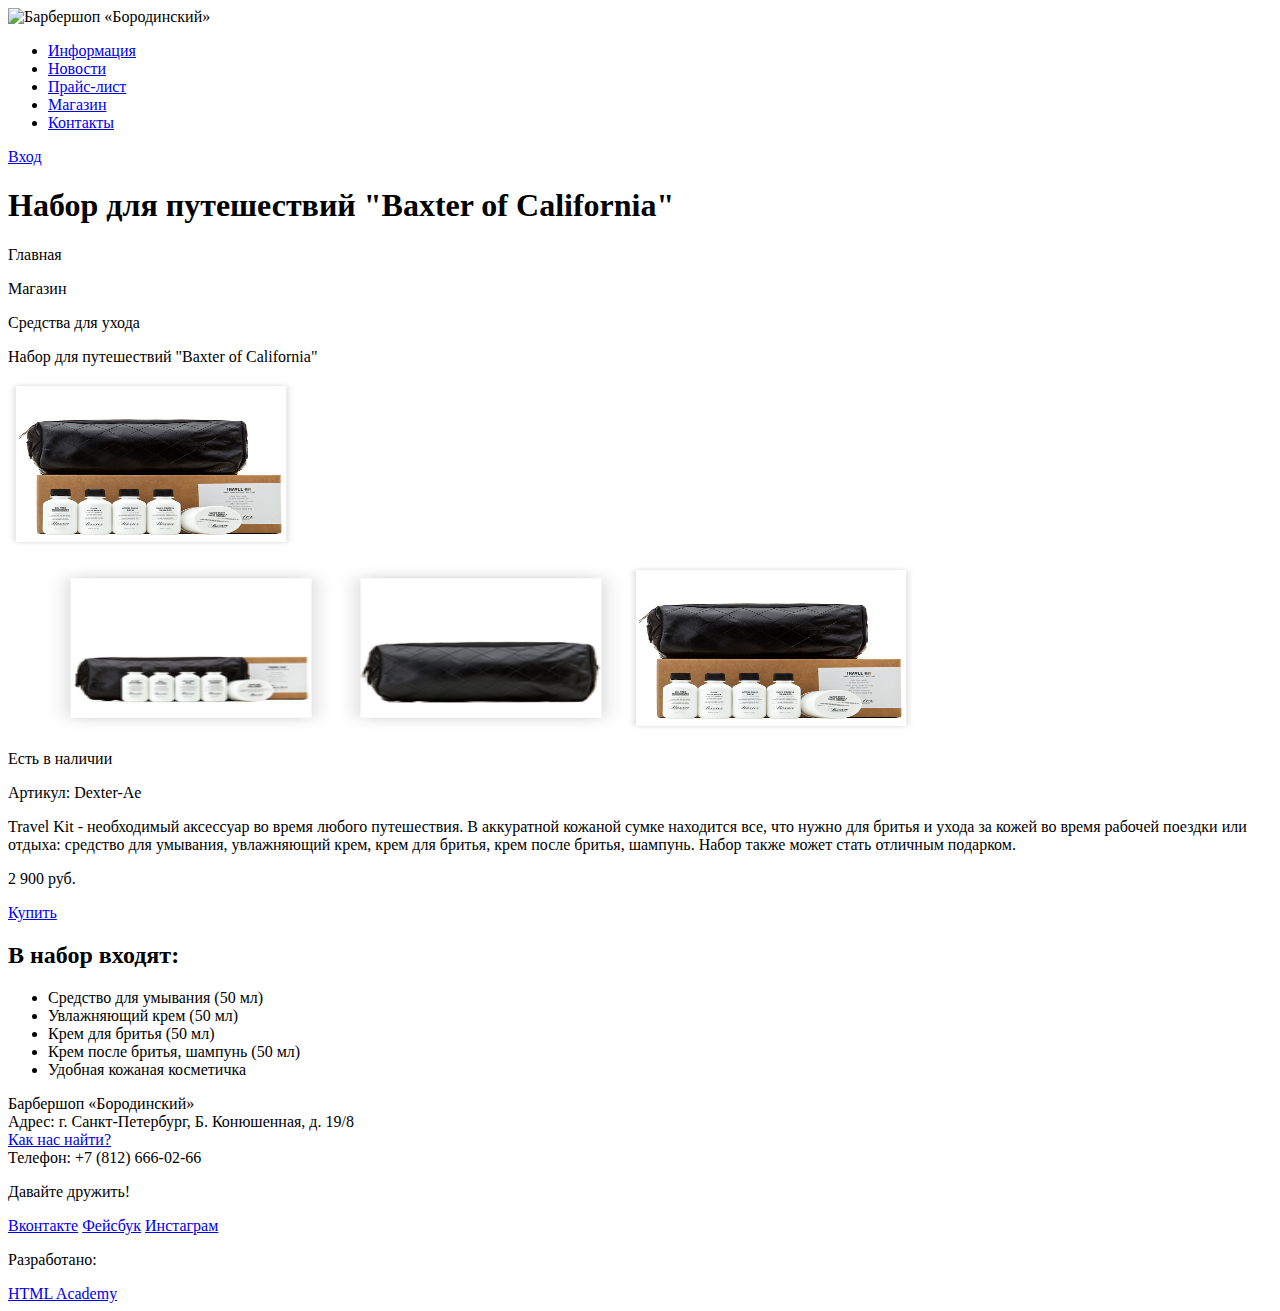
==== catalog-item.html @ eaf207fa "Подготовила графику и текстовые стили" ====
<!DOCTYPE html>
<html lang="ru">
  <head>
    <meta charset="utf-8">
    <title>HTML Academy: Барбершоп</title>
  </head>
  <body>
    <header class="main-header">
      <div class="container">
       <div class="header-logo">
          <img src="img/logo.png" alt="Барбершоп «Бородинский»" width="205" height="55">
       </div>
       <nav class="main-navigation">
          <ul>
            <li>
              <a href="css/style.css" rel="stylesheet">Информация</a>
            </li>
            <li>
              <a href="css/style.css" rel="stylesheet">Новости</a>
            </li>
            <li>
              <a href="css/style.css" rel="stylesheet">Прайс-лист</a>
            </li>
            <li>
              <a href="css/style.css" rel="stylesheet">Магазин</a>
            </li>
            <li>
              <a href="css/style.css" rel="stylesheet">Контакты</a>
            </li>
          </ul>
        </nav>
        <div class="user-block">
          <a class="login" href="css/style.css" rel="stylesheet">Вход</a>
        </div>
      </div>
   </header>
   <main class="container">
    <h1>Набор для путешествий "Baxter of California"</h1>
     <div class="breadcrumbs">
      <p>Главная</p>
      <p>Магазин</p>
      <p>Средства для ухода</p>
      <p>Набор для путешествий "Baxter of California"</p>
     </div>
     <section>
     <img src="img/Layer 47 copy.jpg" width="286" height="164" alt="Фото-1">
     	<figure class="gallery-content">
              <img src="img/Layer 45.jpg" width="286" height="164" alt="Фото-2">
              <img src="img/Layer 46.jpg" width="286" height="164" alt="Фото-3">
              <img src="img/Layer 47 copy.jpg" width="286" height="164" alt="Фото-4">
        </figure>
       <p>Есть в наличии</p>
       <p>Артикул: Dexter-Ae</p>
       <p>Travel Kit - необходимый аксессуар во время любого путешествия. В аккуратной кожаной сумке находится все, что нужно для бритья и ухода за кожей во время рабочей поездки или отдыха: средство для умывания, увлажняющий крем, крем  для бритья, крем после бритья, шампунь. Набор также может стать отличным подарком.</p>
       <p>2 900 руб.</p>
        <a class="button" href="css/style.css" rel="stylesheet">Купить</a>
        <h2>В набор входят:</h2>
        <ul>
            <li>Средство для умывания (50 мл)</li>
            <li>Увлажняющий крем (50 мл)</li>
            <li>Крем для бритья (50 мл)</li>
            <li>Крем после бритья, шампунь (50 мл)</li>
            <li>Удобная кожаная косметичка</li>
        </ul>
     </section>
     </main>
    <footer class="main-footer">
      <div class="container">
        <section class="footer-contacts">
          Барбершоп «Бородинский»<br>
          Адрес: г. Санкт-Петербург, Б. Конюшенная, д. 19/8<br>
          <a href="css/style.css" rel="stylesheet">Как нас найти?</a><br>
          Телефон: +7 (812) 666-02-66
        </section>
        <section class="footer-social">
          <p>Давайте дружить!</p>
          <a class="social-btn social-btn-vk" href="css/style.css" rel="stylesheet">Вконтакте</a>
          <a class="social-btn social-btn-fb" href="css/style.css" rel="stylesheet">Фейсбук</a>
          <a class="social-btn social-btn-inst" href="css/style.css" rel="stylesheet">Инстаграм</a>
        </section>
        <section class="footer-copyright">
          <p>Разработано:</p>
          <a class="btn" href="https://htmlacademy.ru">HTML Academy</a>
        </section>
      </div>
    </footer>
  </body>
</html>
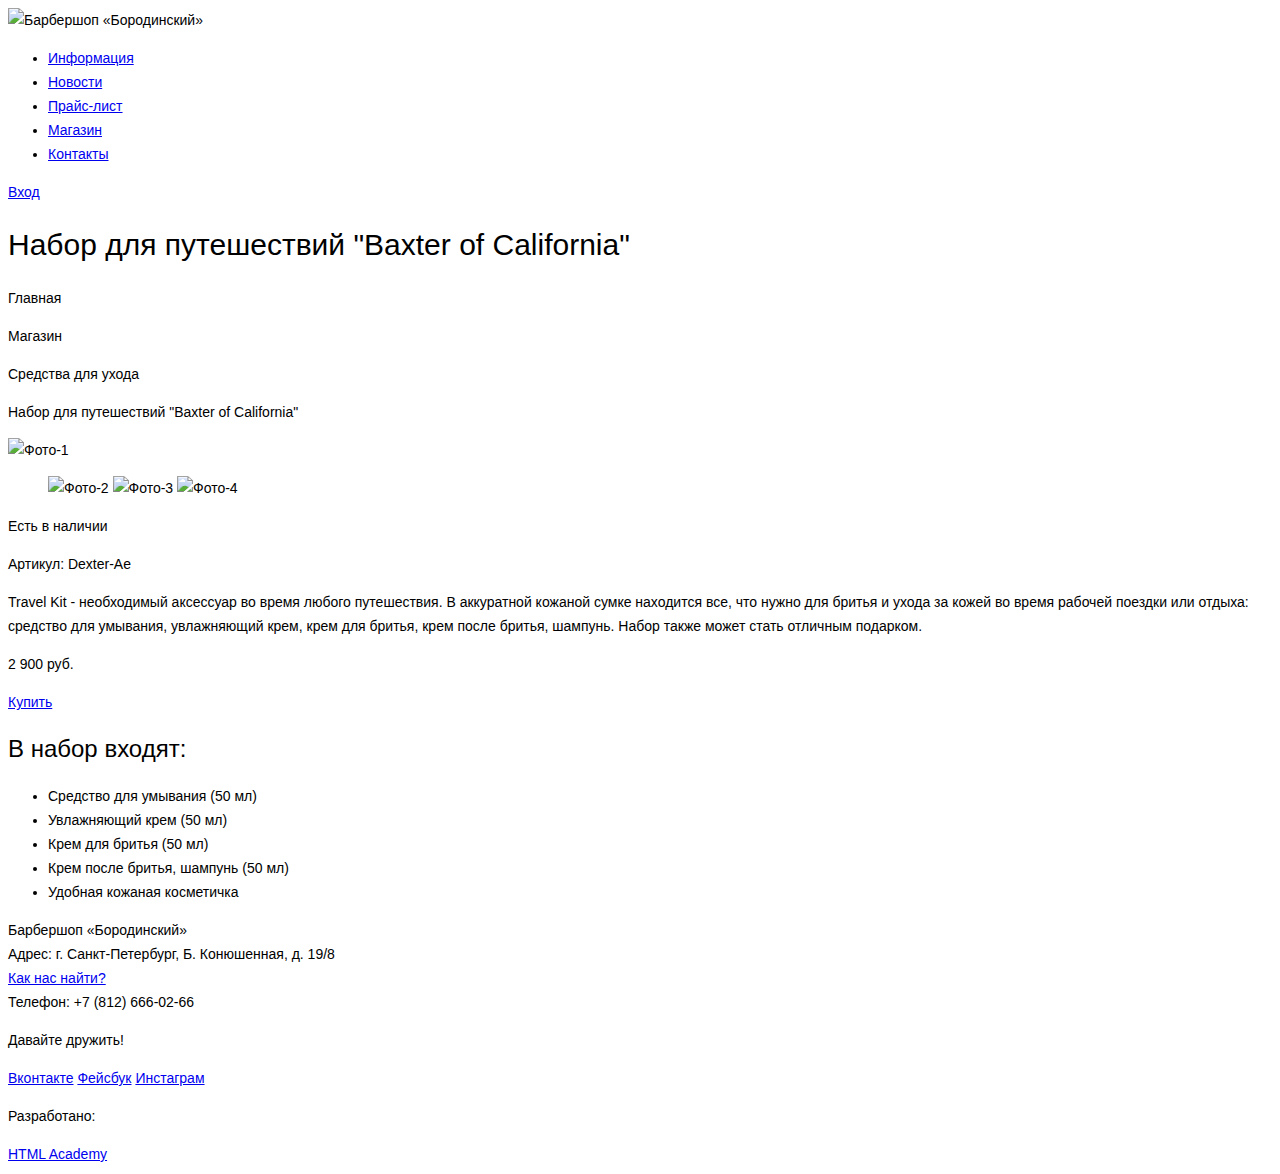
==== commit 48d5cdb4: "Исправила ошибки" ====
--- a/catalog-item.html
+++ b/catalog-item.html
@@ -3,6 +3,7 @@
   <head>
     <meta charset="utf-8">
     <title>HTML Academy: Барбершоп</title>
+    <link href="css/style.css" rel="stylesheet">
   </head>
   <body>
     <header class="main-header">
@@ -13,24 +14,24 @@
        <nav class="main-navigation">
           <ul>
             <li>
-              <a href="css/style.css" rel="stylesheet">Информация</a>
+              <a href="#">Информация</a>
             </li>
             <li>
-              <a href="css/style.css" rel="stylesheet">Новости</a>
+              <a href="#">Новости</a>
             </li>
             <li>
-              <a href="css/style.css" rel="stylesheet">Прайс-лист</a>
+              <a href="#">Прайс-лист</a>
             </li>
             <li>
-              <a href="css/style.css" rel="stylesheet">Магазин</a>
+              <a href="#">Магазин</a>
             </li>
             <li>
-              <a href="css/style.css" rel="stylesheet">Контакты</a>
+              <a href="#">Контакты</a>
             </li>
           </ul>
         </nav>
         <div class="user-block">
-          <a class="login" href="css/style.css" rel="stylesheet">Вход</a>
+          <a class="login" href="#">Вход</a>
         </div>
       </div>
    </header>
@@ -43,17 +44,17 @@
       <p>Набор для путешествий "Baxter of California"</p>
      </div>
      <section>
-     <img src="img/Layer 47 copy.jpg" width="286" height="164" alt="Фото-1">
+     <img src="img/Набор.jpg" width="286" height="164" alt="Фото-1">
      	<figure class="gallery-content">
-              <img src="img/Layer 45.jpg" width="286" height="164" alt="Фото-2">
-              <img src="img/Layer 46.jpg" width="286" height="164" alt="Фото-3">
-              <img src="img/Layer 47 copy.jpg" width="286" height="164" alt="Фото-4">
+              <img src="img/Набор-2.jpg" width="286" height="164" alt="Фото-2">
+              <img src="img/Косметичка.jpg" width="286" height="164" alt="Фото-3">
+              <img src="img/Набор.jpg" width="286" height="164" alt="Фото-4">
         </figure>
        <p>Есть в наличии</p>
        <p>Артикул: Dexter-Ae</p>
        <p>Travel Kit - необходимый аксессуар во время любого путешествия. В аккуратной кожаной сумке находится все, что нужно для бритья и ухода за кожей во время рабочей поездки или отдыха: средство для умывания, увлажняющий крем, крем  для бритья, крем после бритья, шампунь. Набор также может стать отличным подарком.</p>
        <p>2 900 руб.</p>
-        <a class="button" href="css/style.css" rel="stylesheet">Купить</a>
+        <a class="button" href="#">Купить</a>
         <h2>В набор входят:</h2>
         <ul>
             <li>Средство для умывания (50 мл)</li>
@@ -69,14 +70,14 @@
         <section class="footer-contacts">
           Барбершоп «Бородинский»<br>
           Адрес: г. Санкт-Петербург, Б. Конюшенная, д. 19/8<br>
-          <a href="css/style.css" rel="stylesheet">Как нас найти?</a><br>
+          <a href="#">Как нас найти?</a><br>
           Телефон: +7 (812) 666-02-66
         </section>
         <section class="footer-social">
           <p>Давайте дружить!</p>
-          <a class="social-btn social-btn-vk" href="css/style.css" rel="stylesheet">Вконтакте</a>
-          <a class="social-btn social-btn-fb" href="css/style.css" rel="stylesheet">Фейсбук</a>
-          <a class="social-btn social-btn-inst" href="css/style.css" rel="stylesheet">Инстаграм</a>
+          <a class="social-btn social-btn-vk" href="#">Вконтакте</a>
+          <a class="social-btn social-btn-fb" href="#">Фейсбук</a>
+          <a class="social-btn social-btn-inst" href="#">Инстаграм</a>
         </section>
         <section class="footer-copyright">
           <p>Разработано:</p>
--- a/css/style.css
+++ b/css/style.css
@@ -0,0 +1,23 @@
+body {
+    font-size: 14px;
+    line-height: 24px;
+    color: #000000;
+    font-weight: normal;
+    font-family: "PTSans", sans-serif;
+}
+
+h1 {
+    font-size: 30px;
+    line-height: 42px;
+    color: #000000;
+    font-weight: normal;
+    font-family: "PTSans", sans-serif;
+}
+
+h2 {
+    font-size: 24px;
+    line-height: 30px;
+    color: #000000;
+    font-weight: normal;
+    font-family: "PTSans", sans-serif;
+}
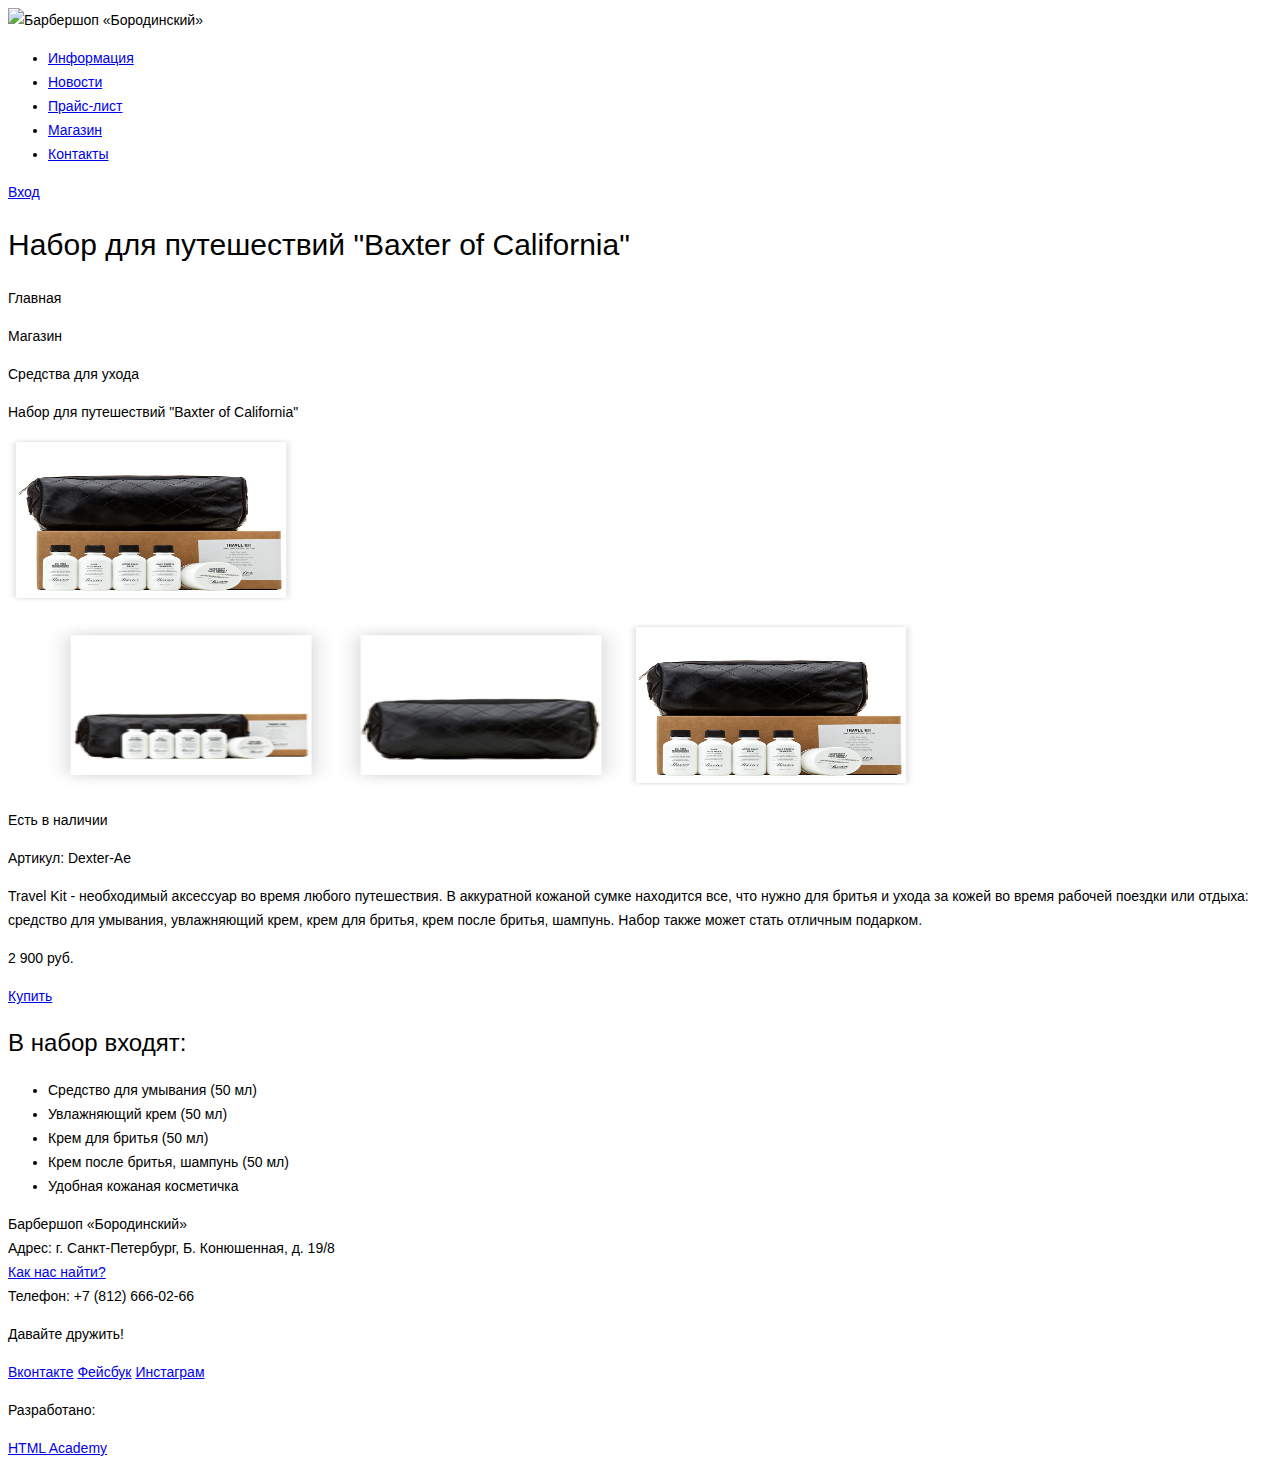
==== commit 76c56cea: "Исправление ошибок" ====
--- a/catalog-item.html
+++ b/catalog-item.html
@@ -44,11 +44,11 @@
       <p>Набор для путешествий "Baxter of California"</p>
      </div>
      <section>
-     <img src="img/Набор.jpg" width="286" height="164" alt="Фото-1">
+     <img src="img/set.jpg" width="286" height="164" alt="Фото-1">
      	<figure class="gallery-content">
-              <img src="img/Набор-2.jpg" width="286" height="164" alt="Фото-2">
-              <img src="img/Косметичка.jpg" width="286" height="164" alt="Фото-3">
-              <img src="img/Набор.jpg" width="286" height="164" alt="Фото-4">
+              <img src="img/set-2.jpg" width="286" height="164" alt="Фото-2">
+              <img src="img/cosmetician.jpg" width="286" height="164" alt="Фото-3">
+              <img src="img/set.jpg" width="286" height="164" alt="Фото-4">
         </figure>
        <p>Есть в наличии</p>
        <p>Артикул: Dexter-Ae</p>
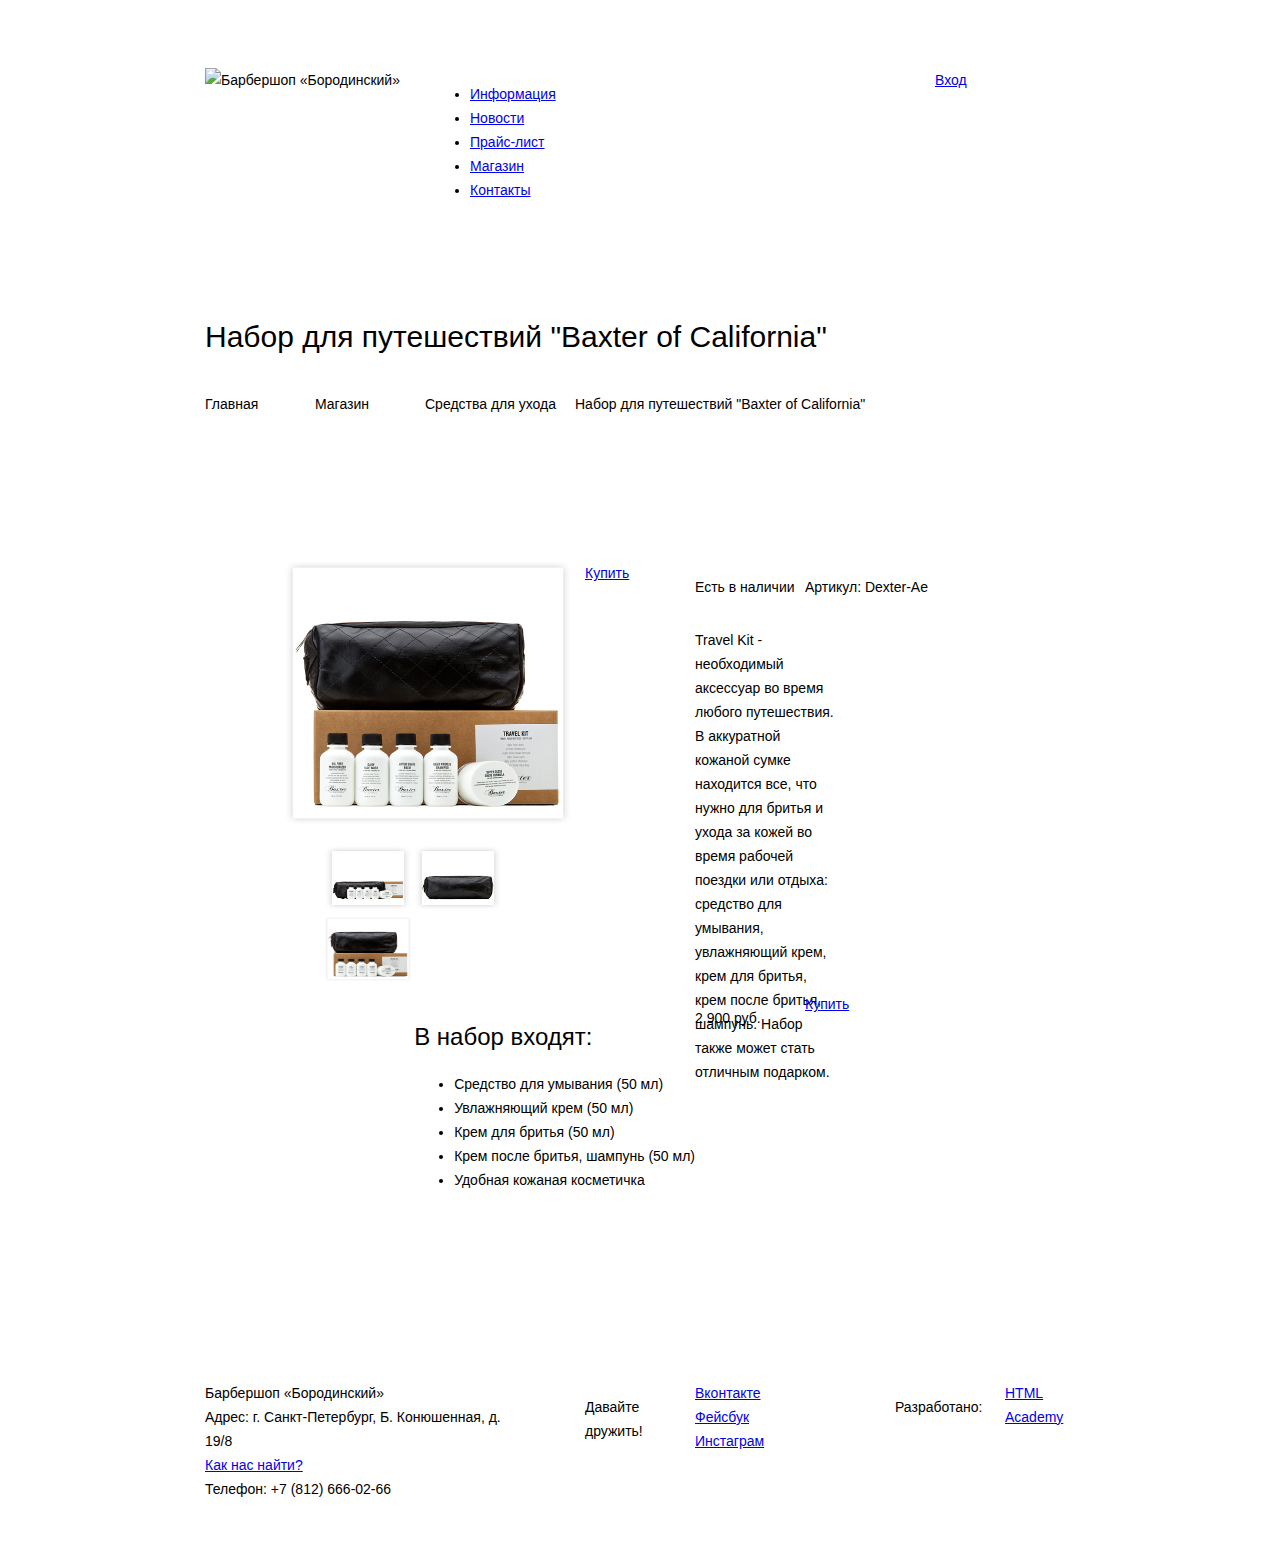
==== commit 32c52f97: "Сетка" ====
--- a/catalog-item.html
+++ b/catalog-item.html
@@ -7,7 +7,7 @@
   </head>
   <body>
     <header class="main-header">
-      <div class="container">
+      <div class="container clearfix">
        <div class="header-logo">
           <img src="img/logo.png" alt="Барбершоп «Бородинский»" width="205" height="55">
        </div>
@@ -31,30 +31,37 @@
           </ul>
         </nav>
         <div class="user-block">
-          <a class="login" href="#">Вход</a>
+          <a class="login btn-quick-order" href="#">Вход</a>
         </div>
       </div>
    </header>
    <main class="container">
     <h1>Набор для путешествий "Baxter of California"</h1>
-     <div class="breadcrumbs">
+     <div class="breadcrumbs clearfix">
       <p>Главная</p>
       <p>Магазин</p>
       <p>Средства для ухода</p>
       <p>Набор для путешествий "Baxter of California"</p>
      </div>
-     <section>
-     <img src="img/set.jpg" width="286" height="164" alt="Фото-1">
-     	<figure class="gallery-content">
-              <img src="img/set-2.jpg" width="286" height="164" alt="Фото-2">
-              <img src="img/cosmetician.jpg" width="286" height="164" alt="Фото-3">
-              <img src="img/set.jpg" width="286" height="164" alt="Фото-4">
+     <section class="index-content clearfix">
+     <div class="index-content-left">
+     <img src="img/set.jpg" width="286" height="264" alt="Фото-1">
+     <figure class="gallery">
+              <img src="img/set-2.jpg" width="86" height="64" alt="Фото-2">
+              <img src="img/cosmetician.jpg" width="86" height="64" alt="Фото-3">
+              <img src="img/set.jpg" width="86" height="64" alt="Фото-4">
         </figure>
-       <p>Есть в наличии</p>
-       <p>Артикул: Dexter-Ae</p>
-       <p>Travel Kit - необходимый аксессуар во время любого путешествия. В аккуратной кожаной сумке находится все, что нужно для бритья и ухода за кожей во время рабочей поездки или отдыха: средство для умывания, увлажняющий крем, крем  для бритья, крем после бритья, шампунь. Набор также может стать отличным подарком.</p>
-       <p>2 900 руб.</p>
+        </div>
+     <div class="index-content-right">
+     <p class="available">Есть в наличии</p>
+       <p class="vendor-code">Артикул: Dexter-Ae</p>
+       <p class="description">Travel Kit - необходимый аксессуар во время любого путешествия. В аккуратной кожаной сумке находится все, что нужно для бритья и ухода за кожей во время рабочей поездки или отдыха: средство для умывания, увлажняющий крем, крем  для бритья, крем после бритья, шампунь. Набор также может стать отличным подарком.</p>
+       <p class="price">2 900 руб.</p>
         <a class="button" href="#">Купить</a>
+        </div>
+        </div> 
+        <a class="button" href="#">Купить</a>
+        <div class="list">
         <h2>В набор входят:</h2>
         <ul>
             <li>Средство для умывания (50 мл)</li>
@@ -63,10 +70,11 @@
             <li>Крем после бритья, шампунь (50 мл)</li>
             <li>Удобная кожаная косметичка</li>
         </ul>
+        </div>
      </section>
      </main>
-    <footer class="main-footer">
-      <div class="container">
+        <footer class="main-footer">
+      <div class="container clearfix">
         <section class="footer-contacts">
           Барбершоп «Бородинский»<br>
           Адрес: г. Санкт-Петербург, Б. Конюшенная, д. 19/8<br>
@@ -86,4 +94,4 @@
       </div>
     </footer>
   </body>
-</html>
+</html>--- a/css/style.css
+++ b/css/style.css
@@ -1,9 +1,50 @@
 body {
+    min-width: 960px;
     font-size: 14px;
     line-height: 24px;
     color: #000000;
     font-weight: normal;
     font-family: "PTSans", sans-serif;
+}
+
+.clearfix::after {
+  content: "";
+
+  display: table;
+  clear: both;
+}
+
+.main-header {
+  margin-bottom: 60px;
+  padding-top: 60px;
+  padding-bottom: 40px;
+
+}
+
+.container {
+  width: 870px;
+  margin: 0 auto;
+  padding: 0 10px;
+}
+
+.header-logo {
+  float: left;
+  width: 205px;
+  margin-right: 20px;
+}
+
+.main-navigation {
+    float: left;
+    width: 480px;
+  /* Только для оформления сетки */
+  min-height: 70px;
+}
+
+.user-block {
+  float: right;
+  width: 140px;
+  /* Только для оформления сетки */
+  min-height: 70px;
 }
 
 h1 {
@@ -14,6 +55,10 @@
     font-family: "PTSans", sans-serif;
 }
 
+.left {
+    float: left;
+}
+
 h2 {
     font-size: 24px;
     line-height: 30px;
@@ -21,3 +66,122 @@
     font-weight: normal;
     font-family: "PTSans", sans-serif;
 }
+
+.galery-content {
+  float: left;
+  width: 300px;
+  min-height: 175px;
+  margin-right: 20px;
+}
+
+.galery-content:last-child {
+  margin-right: 0;
+}
+
+.breadcrumbs {
+  margin-bottom: 80px;
+}
+
+p {
+  float: left;
+  width: 60px;
+  margin-right: 10px;
+  
+  /* Только для оформления сетки */
+  min-height: 25px;
+}
+
+p:last-child {
+  margin-right: 0;
+  width: 300px;
+}
+
+p:nth-child(3) {
+  width: 140px;
+}
+
+.index-content {
+  margin-bottom: 35px;
+  padding: 50px 80px;
+}
+
+.index-content-left {
+  float: left;
+  width: 300px;
+  
+  /* Только для оформления сетки */
+  min-height: 330px;
+}
+
+.index-content-right {
+  float: right;
+  width: 300px;
+
+  /* Только для оформления сетки */
+  min-height: 330px;
+}
+
+.available {
+    float: left;
+     width: 100px;
+}
+
+.description {
+    height: 350px;
+    margin-right: 200px;
+}
+
+p {
+  width: 100px;
+}
+
+.vendor-code {
+    width: 170px;
+}
+
+.price {
+    width: 100px;
+}
+
+.main-footer {
+  margin-top: 65px;
+  padding-top: 60px;
+  padding-bottom: 40px;
+}
+
+.footer-contacts {
+  float: left;
+  width: 320px;
+  margin-right: 60px;
+
+  /* Только для оформления сетки */
+  min-height: 90px;
+}
+
+.footer-social {
+  float: left;
+  width: 180px;
+
+  /* Только для оформления сетки */
+  min-height: 90px;
+}
+
+.footer-copyright {
+  float: right;
+  width: 180px;
+
+  /* Только для оформления сетки */
+  min-height: 90px;
+}
+
+.list {
+   float: right;
+}
+
+.produces {
+   float: left;
+}
+
+.goods {
+   float: left;
+}  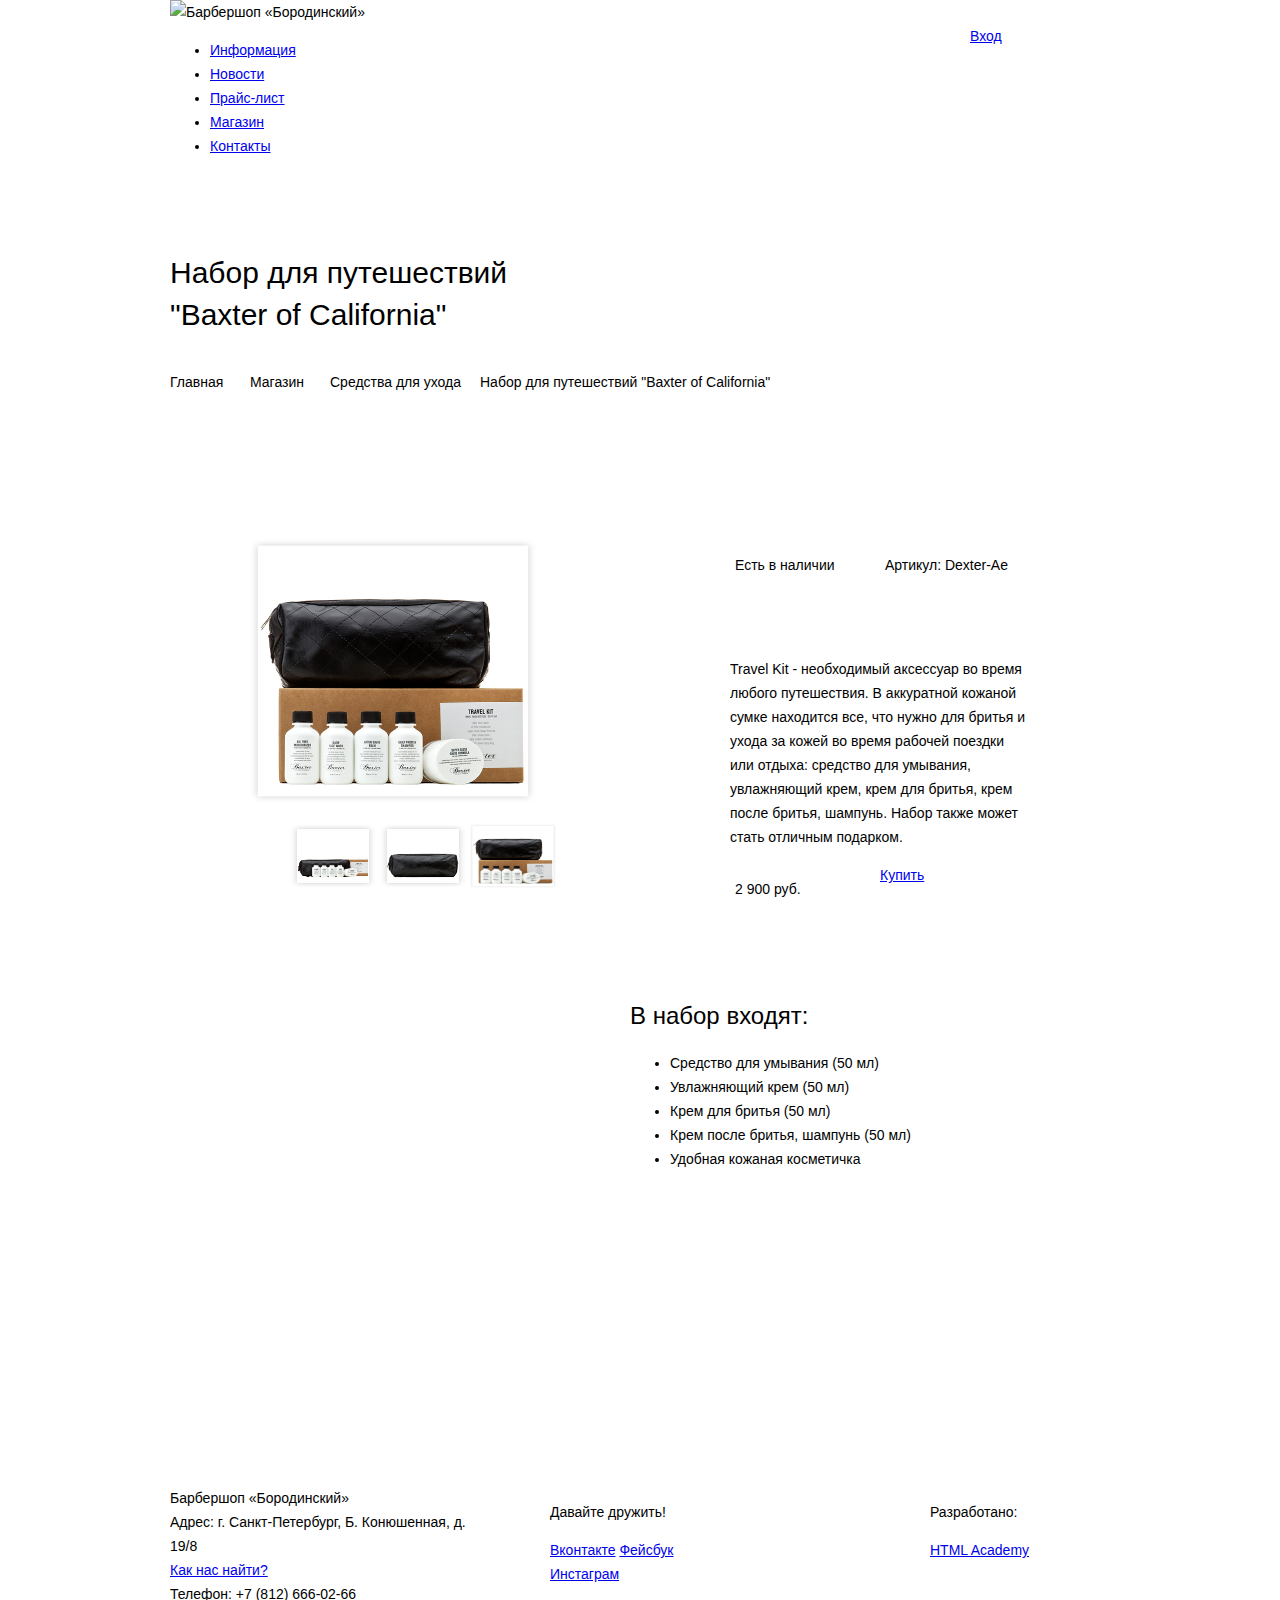
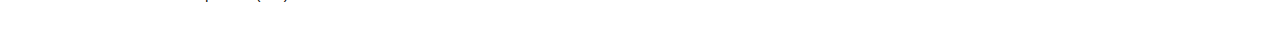
==== commit cbfd5d01: "Сетка" ====
--- a/catalog-item.html
+++ b/catalog-item.html
@@ -31,7 +31,7 @@
           </ul>
         </nav>
         <div class="user-block">
-          <a class="login btn-quick-order" href="#">Вход</a>
+          <a class="button" href="#">Вход</a>
         </div>
       </div>
    </header>
@@ -46,22 +46,21 @@
      <section class="index-content clearfix">
      <div class="index-content-left">
      <img src="img/set.jpg" width="286" height="264" alt="Фото-1">
-     <figure class="gallery">
+     <figure class="features-item">
               <img src="img/set-2.jpg" width="86" height="64" alt="Фото-2">
               <img src="img/cosmetician.jpg" width="86" height="64" alt="Фото-3">
               <img src="img/set.jpg" width="86" height="64" alt="Фото-4">
         </figure>
         </div>
      <div class="index-content-right">
-     <p class="available">Есть в наличии</p>
-       <p class="vendor-code">Артикул: Dexter-Ae</p>
-       <p class="description">Travel Kit - необходимый аксессуар во время любого путешествия. В аккуратной кожаной сумке находится все, что нужно для бритья и ухода за кожей во время рабочей поездки или отдыха: средство для умывания, увлажняющий крем, крем  для бритья, крем после бритья, шампунь. Набор также может стать отличным подарком.</p>
-       <p class="price">2 900 руб.</p>
+     <p class="item">Есть в наличии</p>
+       <p class="item">Артикул: Dexter-Ae</p>
+       <p>Travel Kit - необходимый аксессуар во время любого путешествия. В аккуратной кожаной сумке находится все, что нужно для бритья и ухода за кожей во время рабочей поездки или отдыха: средство для умывания, увлажняющий крем, крем  для бритья, крем после бритья, шампунь. Набор также может стать отличным подарком.</p>
+       <p class="item">2 900 руб.</p>
         <a class="button" href="#">Купить</a>
         </div>
         </div> 
-        <a class="button" href="#">Купить</a>
-        <div class="list">
+        <div class="index-content-left ">
         <h2>В набор входят:</h2>
         <ul>
             <li>Средство для умывания (50 мл)</li>
--- a/css/style.css
+++ b/css/style.css
@@ -1,7 +1,26 @@
+html,
 body {
-    min-width: 960px;
-    font-size: 14px;
-    line-height: 24px;
+  min-width: 1122px;
+  margin: 0;
+  padding: 0;
+  font-size: 14px;
+  line-height: 24px;
+  color: #000000;
+  font-weight: normal;
+  font-family: "PTSans", sans-serif;
+}
+
+h1 {
+    font-size: 30px;
+    line-height: 42px;
+    color: #000000;
+    font-weight: normal;
+    font-family: "PTSans", sans-serif;
+}
+
+h2 {
+    font-size: 24px;
+    line-height: 30px;
     color: #000000;
     font-weight: normal;
     font-family: "PTSans", sans-serif;
@@ -14,17 +33,46 @@
   clear: both;
 }
 
+.container {
+  width: 940px;
+  margin: 0 auto;
+  padding: 0 10px;
+}
+
+.container h1 {
+  float: left;
+  margin-right: 600px;
+}
+
 .main-header {
   margin-bottom: 60px;
-  padding-top: 60px;
-  padding-bottom: 40px;
-
 }
 
-.container {
-  width: 870px;
-  margin: 0 auto;
-  padding: 0 10px;
+.main-navigation {
+  float: left;
+  width: 780px;
+  min-height: 70px;
+}
+
+.main-nav {
+  float: left;
+  width: 550px;
+  /* Только для оформления сетки */
+  min-height: 70px;
+}
+
+.user-block {
+  float: right;
+  width: 140px;
+  min-height: 70px;
+}
+
+.index-logo {
+  width: 368px;
+  min-height: 204px;
+  margin-right: auto;
+  margin-left: auto;
+  margin-bottom: 25px;
 }
 
 .header-logo {
@@ -33,71 +81,41 @@
   margin-right: 20px;
 }
 
-.main-navigation {
-    float: left;
-    width: 480px;
-  /* Только для оформления сетки */
-  min-height: 70px;
+.breadcrumbs {
+  margin-bottom: 80px;
 }
 
-.user-block {
-  float: right;
-  width: 140px;
+.breadcrumbs p {
+  float: left;
+  width: 70px;
+  margin-right: 10px;
+  
   /* Только для оформления сетки */
-  min-height: 70px;
+  min-height: 25px;
 }
 
-h1 {
-    font-size: 30px;
-    line-height: 42px;
-    color: #000000;
-    font-weight: normal;
-    font-family: "PTSans", sans-serif;
+.breadcrumbs p:last-child {
+  margin-right: 0;
+  width: 300px;
 }
 
-.left {
-    float: left;
+.breadcrumbs p:nth-child(3) {
+  width: 140px;
 }
 
-h2 {
-    font-size: 24px;
-    line-height: 30px;
-    color: #000000;
-    font-weight: normal;
-    font-family: "PTSans", sans-serif;
+.features {
+  margin-bottom: 80px;
 }
 
-.galery-content {
+.features-item {
   float: left;
   width: 300px;
   min-height: 175px;
   margin-right: 20px;
 }
 
-.galery-content:last-child {
+.features-item:last-child {
   margin-right: 0;
-}
-
-.breadcrumbs {
-  margin-bottom: 80px;
-}
-
-p {
-  float: left;
-  width: 60px;
-  margin-right: 10px;
-  
-  /* Только для оформления сетки */
-  min-height: 25px;
-}
-
-p:last-child {
-  margin-right: 0;
-  width: 300px;
-}
-
-p:nth-child(3) {
-  width: 140px;
 }
 
 .index-content {
@@ -107,40 +125,23 @@
 
 .index-content-left {
   float: left;
-  width: 300px;
-  
-  /* Только для оформления сетки */
+  width: 380px;
   min-height: 330px;
 }
 
 .index-content-right {
   float: right;
   width: 300px;
+  min-height: 50px;
+}
+
+.item {
+  margin-left: 5px;
+  float: left;
+  width: 130px;
 
   /* Только для оформления сетки */
-  min-height: 330px;
-}
-
-.available {
-    float: left;
-     width: 100px;
-}
-
-.description {
-    height: 350px;
-    margin-right: 200px;
-}
-
-p {
-  width: 100px;
-}
-
-.vendor-code {
-    width: 170px;
-}
-
-.price {
-    width: 100px;
+  min-height: 90px;
 }
 
 .main-footer {
@@ -153,35 +154,27 @@
   float: left;
   width: 320px;
   margin-right: 60px;
-
-  /* Только для оформления сетки */
   min-height: 90px;
 }
 
 .footer-social {
   float: left;
   width: 180px;
-
-  /* Только для оформления сетки */
   min-height: 90px;
 }
 
 .footer-copyright {
   float: right;
   width: 180px;
-
-  /* Только для оформления сетки */
   min-height: 90px;
 }
 
-.list {
-   float: right;
+.item {
+    display: inline-block;
+    vertical-align: top;
+    margin-right: 15px;
 }
 
-.produces {
-   float: left;
+.item:nth-child(3n) {
+    margin-right: 0;
 }
-
-.goods {
-   float: left;
-}  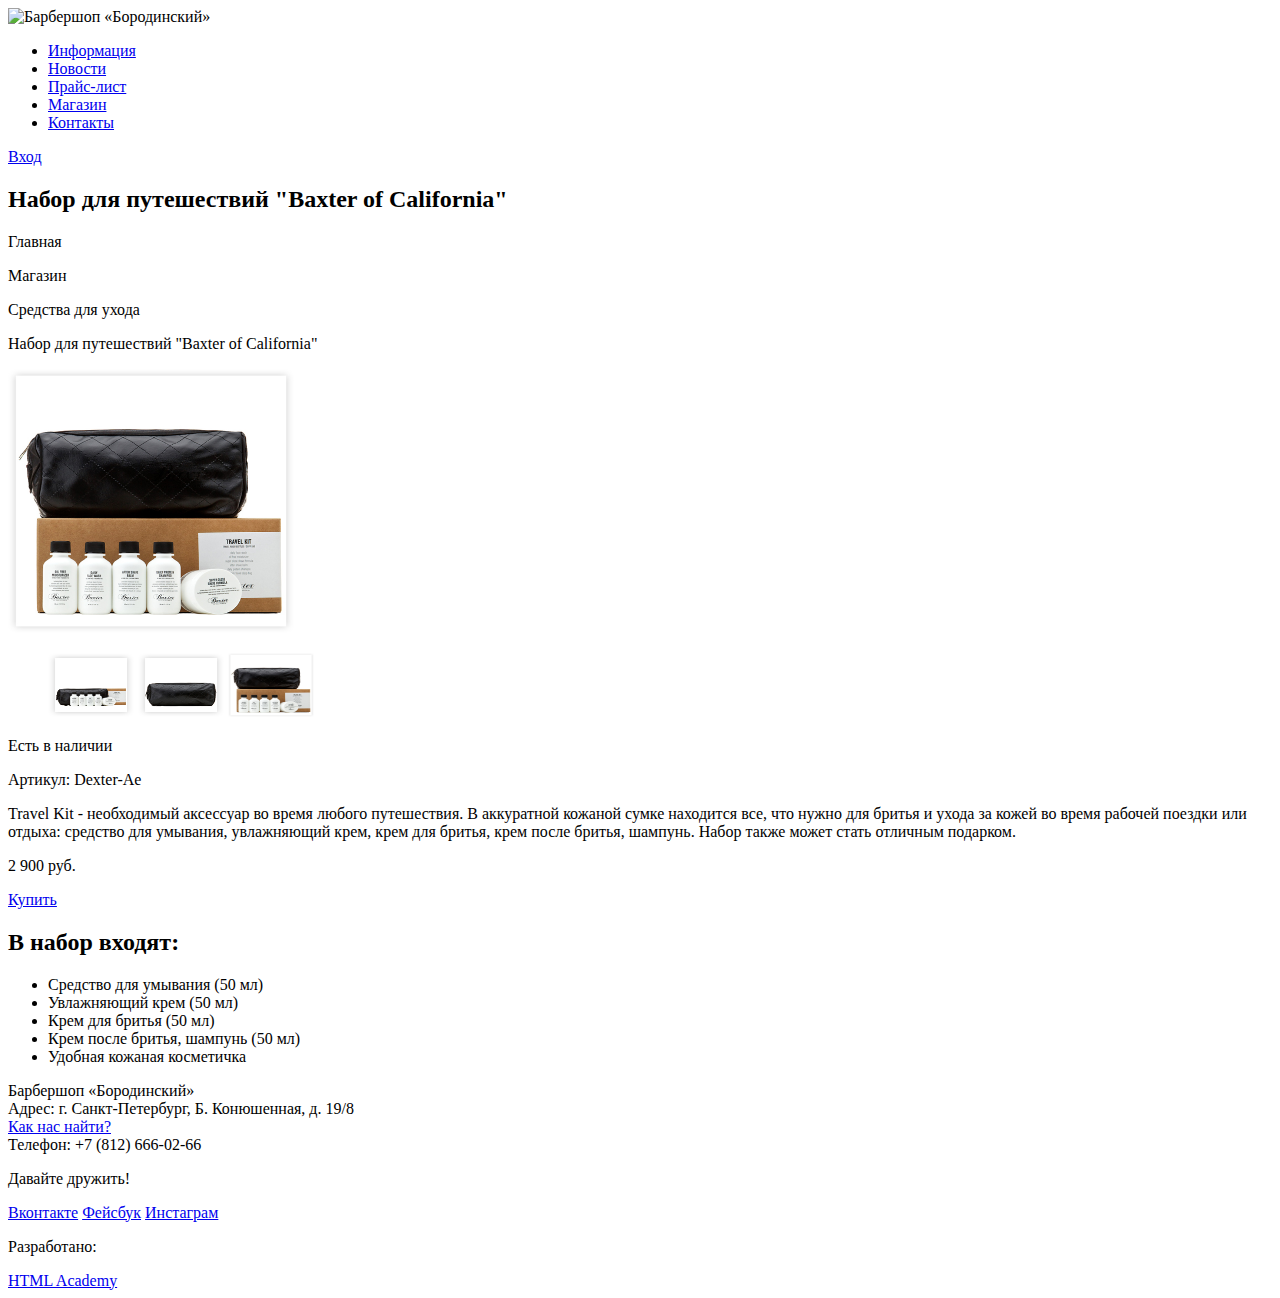
==== commit 58323340: "Декоративные элементы" ====
--- a/catalog-item.html
+++ b/catalog-item.html
@@ -3,7 +3,8 @@
   <head>
     <meta charset="utf-8">
     <title>HTML Academy: Барбершоп</title>
-    <link href="css/style.css" rel="stylesheet">
+    <link rel="stylesheet" href="https://fonts.googleapis.com/css?family=PT+Sans+Narrow:400,700&amp;subset=latin,cyrillic">
+    <link rel="stylesheet" href="css/normalize.css">
   </head>
   <body>
     <header class="main-header">
@@ -31,12 +32,12 @@
           </ul>
         </nav>
         <div class="user-block">
-          <a class="button" href="#">Вход</a>
+          <a class="login" href="#">Вход</a>
         </div>
       </div>
    </header>
    <main class="container">
-    <h1>Набор для путешествий "Baxter of California"</h1>
+    <h2 class="index-content-title">Набор для путешествий "Baxter of California"</h2>
      <div class="breadcrumbs clearfix">
       <p>Главная</p>
       <p>Магазин</p>
@@ -61,7 +62,7 @@
         </div>
         </div> 
         <div class="index-content-left ">
-        <h2>В набор входят:</h2>
+        <h2 class="index-content-title">В набор входят:</h2>
         <ul>
             <li>Средство для умывания (50 мл)</li>
             <li>Увлажняющий крем (50 мл)</li>
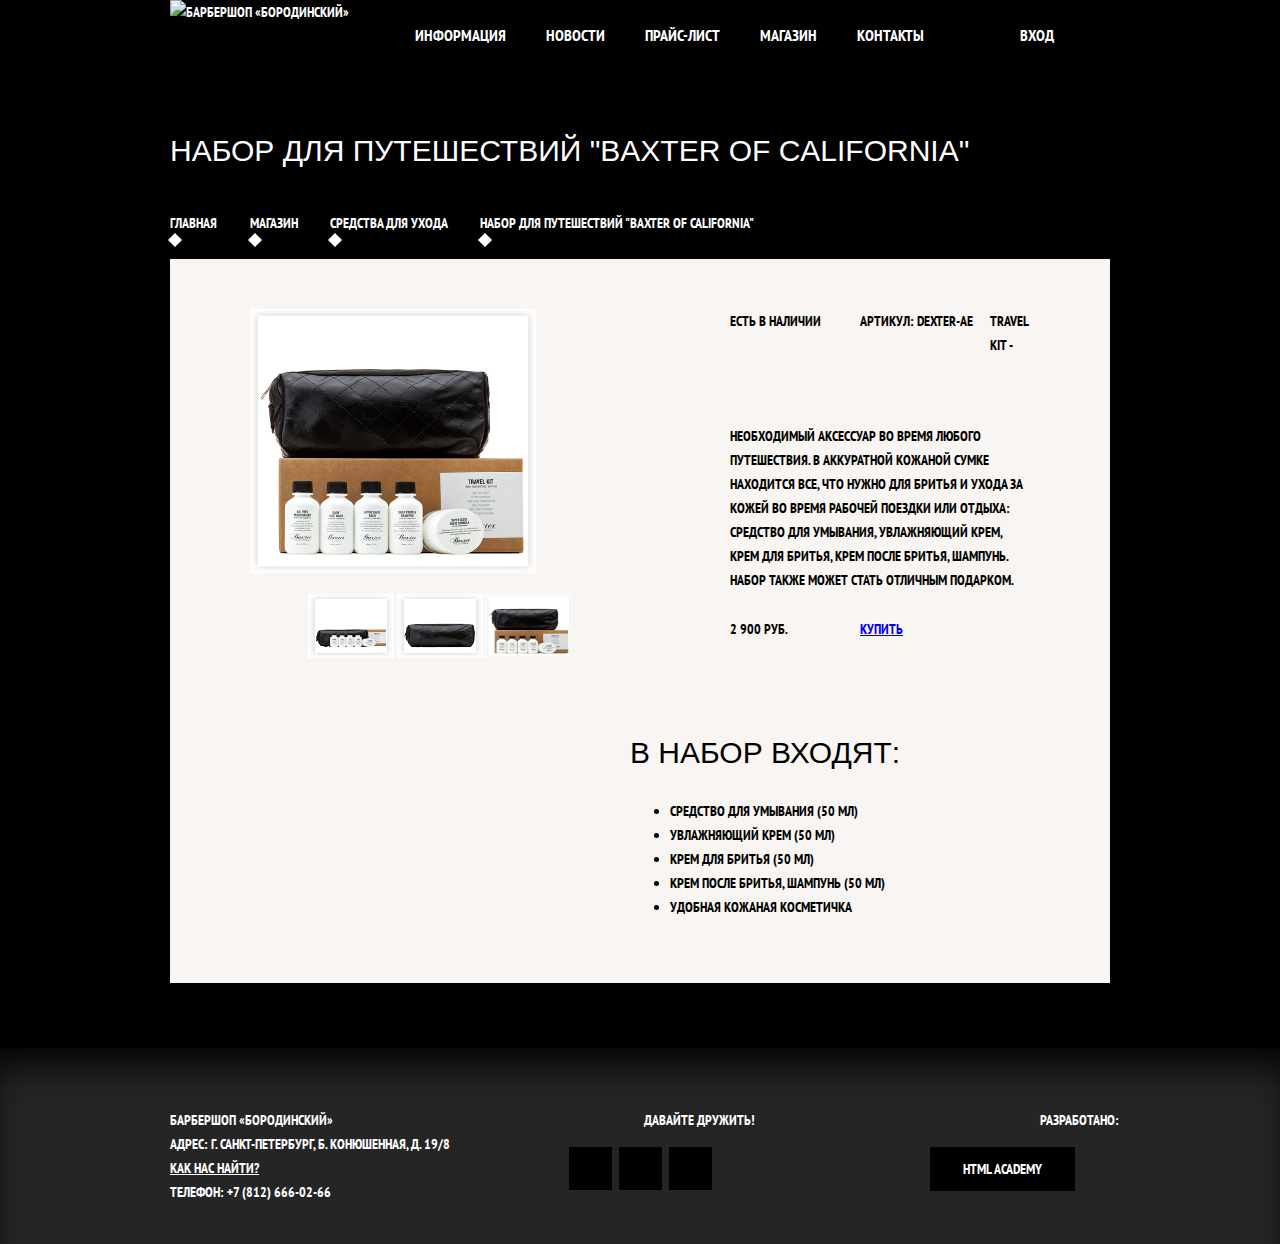
==== commit b6809062: "Завершение верстки" ====
--- a/catalog-item.html
+++ b/catalog-item.html
@@ -5,6 +5,7 @@
     <title>HTML Academy: Барбершоп</title>
     <link rel="stylesheet" href="https://fonts.googleapis.com/css?family=PT+Sans+Narrow:400,700&amp;subset=latin,cyrillic">
     <link rel="stylesheet" href="css/normalize.css">
+    <link href="css/style.css" rel="stylesheet">
   </head>
   <body>
     <header class="main-header">
--- a/css/style.css
+++ b/css/style.css
@@ -0,0 +1,824 @@
+html,
+body {
+  min-width: 960px;
+  margin: 0;
+  padding: 0;
+  font-size: 14px;
+  line-height: 24px;
+  color: #000000;
+  font-weight: 700;
+  font-family: "PT Sans Narrow", "Arial", sans-serif;
+  color: #ffffff;
+  text-transform: uppercase;
+  background: #000000 url("img/body-bg.jpg") no-repeat center top;
+}
+
+h1 {
+    font-size: 30px;
+    line-height: 42px;
+    color: #0000000;
+    font-weight: normal;
+    font-family: "PTSans", sans-serif;
+}
+
+h2 {
+    font-size: 24px;
+    line-height: 30px;
+    color: #fffffff;
+    font-weight: normal;
+    font-family: "PTSans", sans-serif;
+}
+
+p {
+    width: 298px;
+}
+
+.clearfix::after {
+  content: "";
+
+  display: table;
+  clear: both;
+}
+
+.container {
+  width: 940px;
+  margin: 0 auto;
+  padding: 0 10px;
+}
+
+.container h1 {
+  width: 800px;
+  float: left;
+  margin-right: 600px;
+}
+
+.main-header {
+  margin-bottom: 60px;
+  color: #ffffff;
+  background-color: #000000;
+}
+
+.main-navigation {
+  float: left;
+  width: 550px;
+  min-height: 70px;
+}
+
+.main-navigation ul {
+  margin: 0;
+  padding: 0;
+  list-style: none;
+  font-size: 0;
+}
+
+.main-navigation li {
+  display: inline-block;
+  font-size: 16px;
+  line-height: 20px;
+  vertical-align: top;
+}
+
+.main-navigation a {
+  display: block;
+  padding: 25px 20px;
+  color: #ffffff;
+  text-decoration: none;
+}
+
+.main-navigation a:hover {
+  background: #242424;
+}
+
+.main-nav {
+  float: left;
+  width: 550px;
+  /* Только для оформления сетки */
+  min-height: 70px;
+}
+
+.user-block {
+  float: right;
+  width: 140px;
+  min-height: 70px;
+  max-width: 140px;
+
+}
+
+.index-logo {
+  width: 368px;
+  min-height: 204px;
+  margin-right: auto;
+  margin-left: auto;
+  margin-bottom: 25px;
+  height: 204px;
+  margin: 0 auto;
+
+}
+
+.index-logo img {
+  width: 368px;
+  height: 204px;
+}
+
+.header-logo {
+  float: left;
+  width: 205px;
+  margin-right: 20px;
+}
+
+.breadcrumbs {
+  margin-bottom: 80px;
+  position: relative;
+}
+
+.breadcrumbs p::after {
+  content: "";
+
+  display: block;
+  width: 10px;
+  height: 10px;
+
+  background-color: #ffffff;
+  transform: rotate(45deg);
+}
+
+.breadcrumbs p {
+  float: left;
+  width: 70px;
+  margin-right: 10px;
+  
+  /* Только для оформления сетки */
+  min-height: 25px;
+}
+
+.breadcrumbs p:last-child {
+  margin-right: 0;
+  width: 300px;
+}
+
+.breadcrumbs p:nth-child(3) {
+  width: 140px;
+}
+
+.features {
+  margin-bottom: 80px;
+}
+
+.features-item {
+  float: left;
+  width: 300px;
+  min-height: 175px;
+  margin-right: 20px;
+  text-align: center;
+
+}
+.features-item p {
+  margin: 10px;
+  margin-bottom: 0;
+}
+
+.features-name {
+  position: relative;
+  display: block;
+  margin-bottom: 30px;
+  padding-bottom: 35px;
+  font-size: 30px;
+  line-height: 42px;
+}
+
+.features-name::after {
+  content: "";
+  position: absolute;
+  bottom: 0;
+  left: 50%;
+  display: block;
+  width: 20px;
+  height: 20px;
+  margin-left: -10px;
+  background-color: #ffffff;
+  transform: rotate(45deg);
+}
+
+.features-item:last-child {
+  margin-right: 0;
+}
+
+.index-content {
+  margin-bottom: 35px;
+  padding: 50px 80px;
+  color: #000000;
+  background: url("../img/index-content-shadow.png") no-repeat center,
+  #f8f5f2 url("../img/pattern-white.jpg");
+}
+
+.index-content p {
+  margin: 0;
+  margin-bottom: 25px;
+}
+
+.news-preview {
+  margin: 0;
+  padding: 0;
+  padding-right: 35px;
+  list-style: none;
+}
+
+.news-preview li {
+  margin-bottom: 25px;
+}
+
+.news-preview p {
+  margin-bottom: 0;
+}
+
+.news-preview time {
+  text-transform: none;
+}
+
+.btn {
+  display: inline-block;
+  margin-right: 16px;
+  padding: 10px 33px;
+  font-weight: 700;
+  font-size: 14px;
+  line-height: 24px;
+  font-family: "PT Sans Narrow", "Arial", sans-serif;
+  vertical-align: top;
+  text-align: center;
+  color: #ffffff;
+  text-transform: uppercase;
+  text-decoration: none;
+  background-color: #000000;
+  border: none;
+  cursor: pointer;
+}
+
+.btn:hover,
+.btn:active {
+  background-color: #663d15;
+}
+
+.btn.disabled,
+.btn:disabled {
+  cursor: default;
+  opacity: 0.5;
+}
+
+.btn.disabled:hover,
+.btn:disabled:hover {
+  background-color: #000000;
+}
+
+.gallery {
+  position: relative;
+  height: 260px;
+}
+
+.gallery-content {
+  height: 164px;
+  margin: 0;
+  background-color: #cccccc;
+  border: 7px solid #ffffff;
+
+}
+
+.gallery-content img {
+  width: 286px;
+  height: 164px;
+}
+
+.gallery .btn {
+  position: absolute;
+  bottom: 0;
+  width: 140px;
+  margin: 0;
+}
+
+.gallery-prev {
+  left: 0;
+}
+
+.gallery-next {
+  right: 0;
+}
+
+.appointment-form input {
+  float: left;
+  width: 106px;
+  margin-right: 20px;
+  margin-bottom: 20px;
+  padding: 7px 15px;
+  font: inherit;
+  color: inherit;
+  text-transform: inherit;
+  background-color: #f9f6f3;
+  border: 2px solid #000000;
+}
+
+.appointment-form input:focus {
+  border: 2px solid #663d15;
+}
+
+.appointment-form input:nth-child(2n) {
+  margin-right: 0;
+}
+
+.appointment-form .btn {
+  clear: both;
+  width: 100%;
+}
+
+.index-content-left {
+  float: left;
+  width: 380px;
+}
+
+.index-content-right {
+  float: right;
+  width: 300px;
+}
+
+.index-content-title {
+  margin: 0;
+  margin-bottom: 25px;
+  font-size: 30px;
+  line-height: 42px;
+}
+
+.item {
+  margin-left: 5px;
+  float: left;
+  width: 130px;
+
+  /* Только для оформления сетки */
+  min-height: 90px;
+}
+
+.item {
+  display: inline-block;
+  vertical-align: top;
+  margin-right: 15px;
+}
+
+.item:nth-child(3n) {
+  margin-right: 0;
+}
+
+.login {
+  position: relative;
+  display: inline-block;
+  padding: 25px 20px;
+  padding-left: 50px;
+  font-size: 16px;
+  line-height: 20px;
+  vertical-align: top;
+  color: #ffffff;
+  text-decoration: none;
+}
+
+.login:hover {
+  background-color: #242424;
+}
+
+.login::before {
+  content: "";
+  position: absolute;
+  top: 28px;
+  left: 20px;
+  width: 18px;
+  height: 18px;
+  background: transparent url("img/sprite.png") no-repeat;
+  background-position: -1px -15px;
+  opacity: 0.3;
+}
+
+.login:hover::before {
+  opacity: 1;
+}
+
+.appointment-form input:focus {
+  border: 2px solid #663d15;
+}
+
+.main-footer {
+  margin-top: 65px;
+  padding-top: 60px;
+  padding-bottom: 40px;
+
+  color: #ffffff; /* лучше явно прописать везде для футера */
+
+  background: #252525 url("img/pattern-black.jpg");
+  box-shadow: inset 0px 30px 40px -15px #000;
+
+}
+
+.footer-contacts {
+  float: left;
+  width: 320px;
+  margin-right: 60px;
+}
+
+.footer-contacts a {
+  color: #ffffff;
+}
+
+.footer-contacts a:hover {
+  text-decoration: none;
+}
+
+.footer-social {
+  float: left;
+  width: 180px;
+  text-align: center;
+}
+
+.footer-social p {
+  margin: 0;
+  margin-bottom: 15px;
+}
+
+.footer-copyright {
+  float: right;
+  width: 180px;
+  max-width: 180px;
+}
+
+.footer-copyright p {
+  margin: 0;
+  margin-bottom: 15px;
+
+  text-align: center;
+}
+
+.footer-copyright .btn {
+  margin-right: 0;
+}
+
+.social-btn {
+  display: inline-block;
+  width: 43px;
+  height: 43px;
+  margin: 0 2px;
+  font-size: 0;
+  vertical-align: top;
+  text-decoration: none;
+
+  background: #000000 url("img/sprite.png") no-repeat center;  
+  transition: 
+  background-position 0.5s,
+  background-color 0.5s;
+}
+
+.social-btn-vk {
+  background-position: 9px -447px;
+}
+
+.social-btn-fb {
+  background-position: 15px -171px;
+}
+
+.social-btn-inst {
+  background-position: 12px -313px;
+}
+
+.social-btn:hover {
+  background-color: #ffffff;
+}
+
+.social-btn-vk:hover {
+  background-position: 9px -381px;
+}
+
+.social-btn-fb:hover {
+  background-position: 15px -100px;
+}
+
+.social-btn-inst:hover {
+  background-position: 12px -242px;
+}
+
+.footer-copyright .btn:hover {
+  color: #000000;
+
+  background-color: #ffffff;
+}
+
+.main-navigation .logo-inner {
+  float: left;
+  width: 111px;
+  height: 20px;
+  padding-top: 22px;
+}
+
+.main-navigation .logo-inner img{
+  width: 111px;
+  height: 24px;
+}
+
+.main-navigation .logo-inner:hover {
+  background: none;
+}
+
+.main-navigation .active {
+  position: relative;
+
+  background-color: none;
+}
+
+.main-navigation .active::after {
+  content: "";
+  position: absolute;
+  right: 20px;
+  bottom: 0;
+  left: 20px;
+
+
+  width: 100%;
+  height: 5px;
+
+  background-color: #ffffff;
+}
+
+.main-navigation .active a:hover {
+  background: none;
+}
+
+/* Вложенность 3, но при желании можно уменьшить */
+
+.main-navigation .active span {
+  display: block;
+  padding: 25px 20px;
+}
+
+.inner-page {
+  color: #000000;
+
+  background: #f8f3f0 url("img/pattern-white.jpg") repeat;
+}
+
+.main-header {
+  margin-bottom: 60px;
+  
+  background-color: #000000;
+}
+
+.inner-page .main-header {
+  margin-bottom: 55px;
+}
+
+.inner-page-title {
+  margin-bottom: 55px;
+}
+
+.inner-page-title h1 {
+  margin: 0;
+  margin-bottom: 20px;
+  padding: 0;
+
+  font-size: 30px;
+  line-height: 42px;
+}
+
+.breadcrumbs {
+  margin: 0;
+  padding: 0;
+
+  list-style: none;
+}
+
+.breadcrumbs li {
+  position: relative;
+
+  display: inline;
+  padding-right: 40px;
+}
+
+.breadcrumbs a {
+  color: #000000;
+  text-decoration: none;
+}
+
+.breadcrumbs a:hover {
+  text-decoration: underline;
+}
+
+.breadcrumbs .current {
+  color: #aba9a7;
+}
+
+.breadcrumbs .current::after {
+  display: none;
+}
+
+.breadcrumbs li::after {
+  content: "";
+  position: absolute;
+  top: 4px;
+  right: 18px;
+  width: 8px;
+  height: 8px;
+
+  background-color: #000000;
+  transform: rotate(45deg);
+}
+
+.inner-content {
+  margin-bottom: 75px;
+}
+
+.inner-content h2 {
+  margin-top: 60px;
+  margin-bottom: 30px;
+
+  font-size: 24px;
+  line-height: 30px;
+}
+
+.inner-content p {
+  margin: 14px 0;
+}
+
+.inner-content h2 + h3 {
+    margin-top: 30px;
+}
+
+.inner-content table {
+  border-collapse: collapse;
+}
+
+.inner-content td {
+  padding: 10px 15px;
+
+  border: 2px solid #000000;
+}
+
+.big-heading {
+  margin-top: 55px;
+  margin-bottom: 65px;
+
+  text-align: center;
+
+  overflow: hidden;
+}
+
+.big-heading h2 {
+  position: relative;
+
+  display: inline;
+  margin: 0;
+  padding: 0 25px;
+  
+  font-size: 48px;
+  line-height: 48px;
+  text-align: center;
+}
+
+.big-heading h2::before,
+.big-heading h2::after {
+  content: '';
+  position: absolute;
+  top: 50%;
+
+  height: 2px;
+  width: 9999px;
+  
+  background-color: black;
+}
+
+.big-heading h2::before {
+  right: 100%;
+}
+
+.big-heading h2::after {
+  left: 100%;
+}
+
+.inner-content .big-heading-flex {
+  display: flex;
+  align-items: center;
+  
+  margin-top: 55px;
+  margin-bottom: 65px;
+
+  font-size: 48px;
+  line-height: 48px;
+  text-align: center;
+}
+
+.inner-content .big-heading-flex::before,
+.inner-content .big-heading-flex::after {
+  content: '';
+
+  flex-grow: 1;
+
+  width: 50px;
+  height: 2px;
+
+  background: black;
+}
+
+.inner-content .big-heading-flex::before {
+  margin-right: 25px;
+}
+
+.inner-content .big-heading-flex::after {
+  margin-left: 25px;
+}
+
+.custom-list-1 {
+  margin: 14px 0;
+  padding: 0;
+
+  list-style: none;
+}
+
+.custom-list-1 li {
+  position: relative;
+
+  margin-bottom: 15px;
+  padding-left: 20px;
+}
+
+.custom-list-1 li::before {
+  content: "";
+  position: absolute;
+  top: 8px;
+  left: 0;
+
+  width: 8px;
+  height: 8px;
+
+  background-color: #000000;
+  transform: rotate(45deg);
+}
+
+.prices-table {
+  width: 100%;
+}
+
+.prices-table td {
+  width: 50%;
+}
+
+.prices-table td:last-child {
+  text-align: center;
+}
+
+.inner-columns {
+  margin: 60px 0;
+}
+
+.inner-column-left,
+.inner-column-right {
+  width: 460px;
+}
+
+.inner-column-left {
+  float: left;
+}
+
+.inner-column-right {
+  float: right;
+}
+
+.inner-columns {
+  margin: 60px 0;
+  outline: 3px solid black;
+  outline-offset: 2px;
+}
+
+.inner-column-left,
+.inner-column-right {
+  width: 460px;
+  outline: 3px solid red;
+  outline-offset: -2px;
+}
+
+.inner-column-left *:first-child,
+.inner-column-right *:first-child {
+  margin-top: 0;
+}
+
+.inner-column-left *:last-child,
+.inner-column-right *:last-child {
+  margin-bottom: 0;
+}
+
+.inner-columns {
+  margin: 60px 0;
+}
+
+.inner-column-left,
+.inner-column-right {
+  width: 460px;
+}
+
+.short-text {
+  padding-right: 80px;
+}
+
+
+
+
+
+
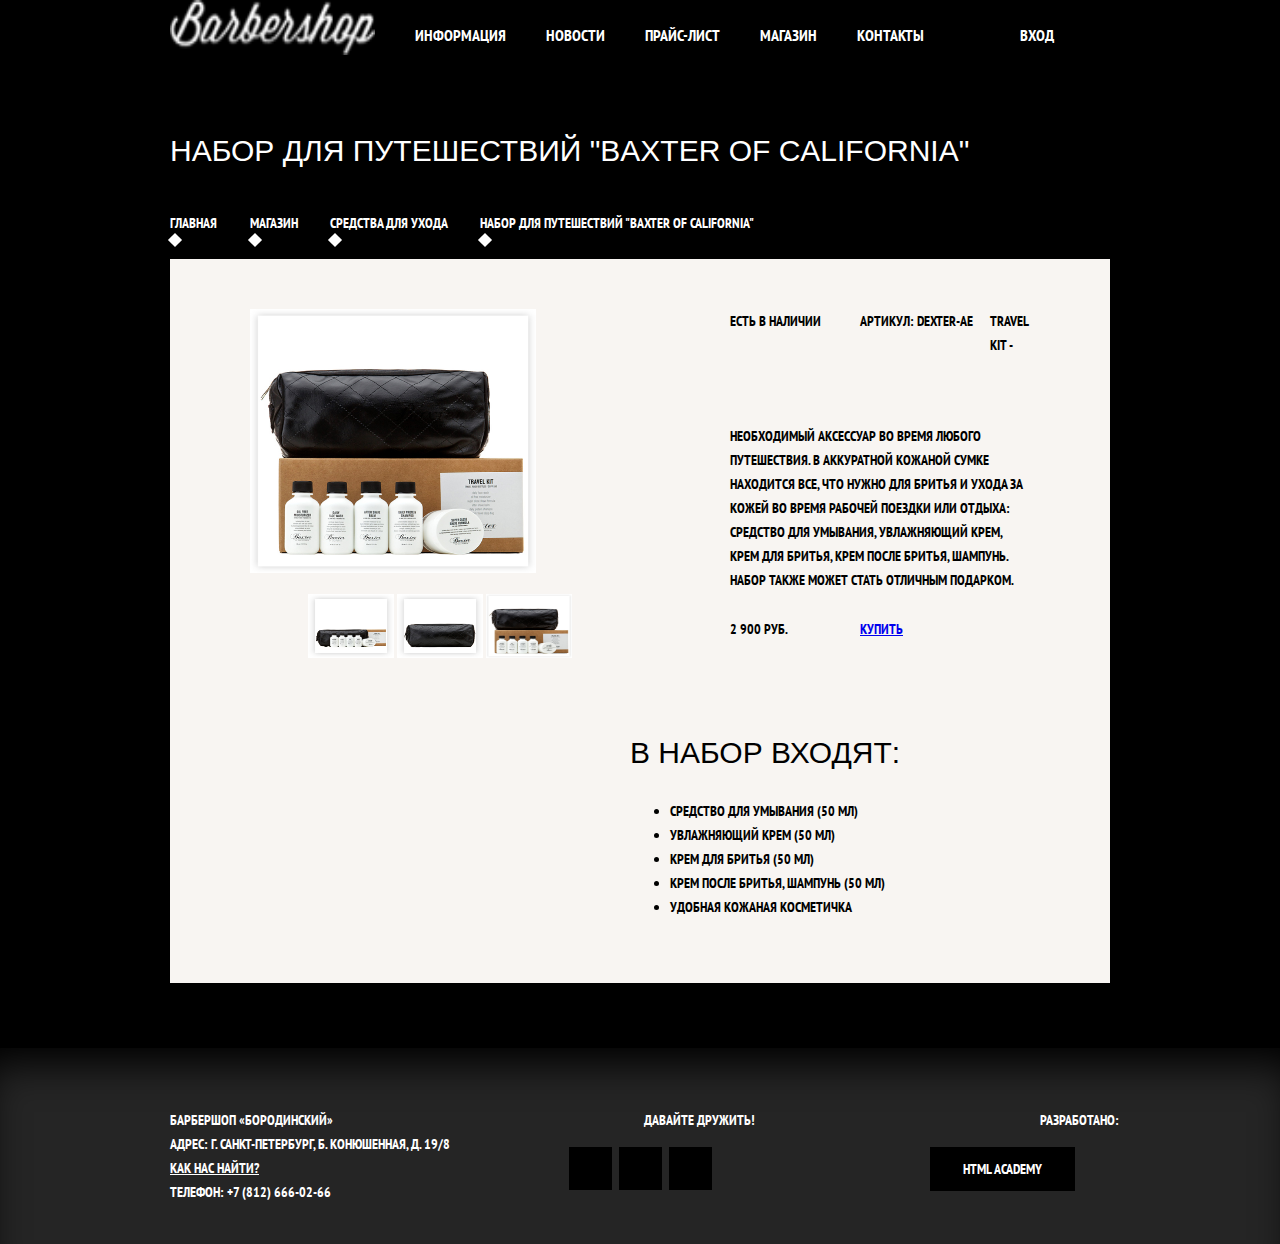
==== commit 5ea1f249: "Исправления" ====
--- a/catalog-item.html
+++ b/catalog-item.html
@@ -11,7 +11,7 @@
     <header class="main-header">
       <div class="container clearfix">
        <div class="header-logo">
-          <img src="img/logo.png" alt="Барбершоп «Бородинский»" width="205" height="55">
+          <img src="img/Logo.png" alt="Барбершоп «Бородинский»" width="205" height="55">
        </div>
        <nav class="main-navigation">
           <ul>
